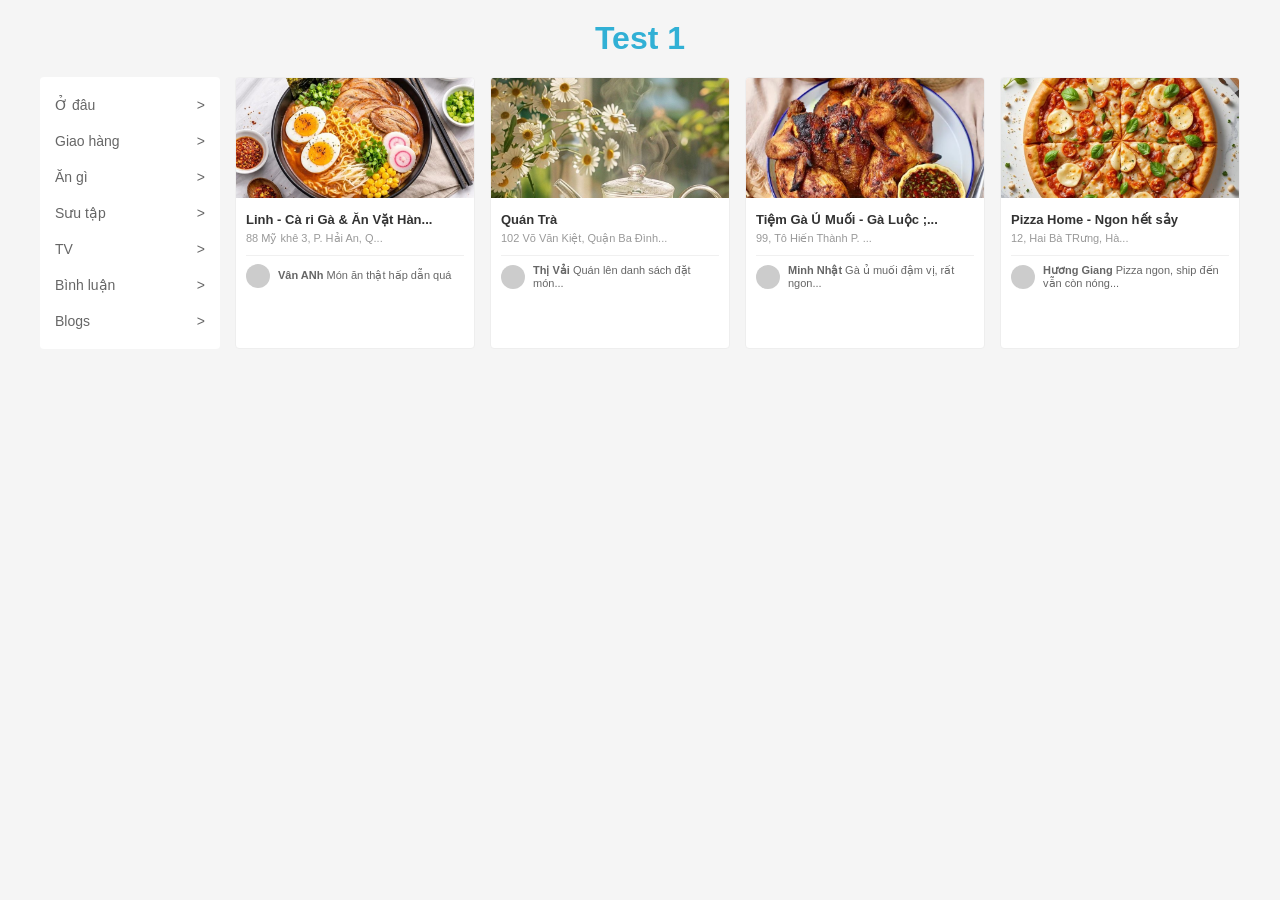
==== baitapvenha/monan.html @ aa29210a "done html" ====
<!DOCTYPE html>
<html lang="vi">

<head>
    <meta charset="UTF-8">
    <title>Test 1</title>
    <link rel="stylesheet" href="monan.css">
</head>

<body>

    <h1 class="tieu-de-trang">Test 1</h1>

    <!-- Khung chứa toàn bộ giao diện -->
    <div class="khung-chinh">

        <!-- Cột danh mục bên trái -->
        <div class="cot-danh-muc">
            <div class="muc-danh-muc đang-chot">Ở đâu <span>&gt;</span></div>
            <div class="muc-danh-muc">Giao hàng <span>&gt;</span></div>
            <div class="muc-danh-muc">Ăn gì <span>&gt;</span></div>
            <div class="muc-danh-muc">Sưu tập <span>&gt;</span></div>
            <div class="muc-danh-muc">TV <span>&gt;</span></div>
            <div class="muc-danh-muc">Bình luận <span>&gt;</span></div>
            <div class="muc-danh-muc">Blogs <span>&gt;</span></div>
        </div>

        <div class="danh-sach-quan">


            <div class="the-quan">
                <img src="hinh6.jpg" alt="Món ăn">
                <div class="noi-dung-quan">
                    <h3>Linh - Cà ri Gà &amp; Ăn Vặt Hàn...</h3>
                    <p class="dia-chi">88 Mỹ khê 3, P. Hải An, Q...</p>
                    <div class="binh-luan">
                        <div class="anh-dai-dien"></div>
                        <p><b>Vân ANh</b> Món ăn thật hấp dẫn quá</p>
                    </div>
                </div>
            </div>


            <div class="the-quan">
                <img src="hinh7.jpg" alt="Món ăn">
                <div class="noi-dung-quan">
                    <h3>Quán Trà</h3>
                    <p class="dia-chi">102 Võ Văn Kiệt, Quận Ba Đình...</p>
                    <div class="binh-luan">
                        <div class="anh-dai-dien"></div>
                        <p><b>Thị Vải</b> Quán lên danh sách đặt món...</p>
                    </div>
                </div>
            </div>


            <div class="the-quan">
                <img src="hinh8.jpg" alt="Món ăn">
                <div class="noi-dung-quan">
                    <h3>Tiệm Gà Ủ Muối - Gà Luộc ;...</h3>
                    <p class="dia-chi">99, Tô Hiến Thành P. ...</p>
                    <div class="binh-luan">
                        <div class="anh-dai-dien"></div>
                        <p><b>Minh Nhật</b> Gà ủ muối đậm vị, rất ngon...</p>
                    </div>
                </div>
            </div>


            <div class="the-quan">
                <img src="hinh9.jpg" alt="Món ăn">
                <div class="noi-dung-quan">
                    <h3>Pizza Home - Ngon hết sảy</h3>
                    <p class="dia-chi">12, Hai Bà TRưng, Hà...</p>
                    <div class="binh-luan">
                        <div class="anh-dai-dien"></div>
                        <p><b>Hương Giang</b> Pizza ngon, ship đến vẫn còn nóng...</p>
                    </div>
                </div>
            </div>

        </div>
    </div>

</body>

</html>
---- baitapvenha/monan.css ----
* {
    margin: 0;
    padding: 0;
    box-sizing: border-box;
    font-family: Arial, sans-serif;
}

body {
    background-color: #f5f5f5;
    padding: 20px;
}

.tieu-de-trang {
    text-align: center;
    color: #31b0d5;
    margin-bottom: 20px;
    font-size: 32px;
}

.khung-chinh {
    display: flex;
    max-width: 1200px;
    margin: 0 auto;
    gap: 15px;
}

.cot-danh-muc {
    width: 180px;
    background: #fff;
    padding: 10px 0;
    border-radius: 4px;
}

.muc-danh-muc {
    padding: 10px 15px;
    font-size: 14px;
    color: #666;
    display: flex;
    justify-content: space-between;
    cursor: pointer;
}

.muc-danh-muc.dang-chon {
    color: #d9534f;
}

.danh-sach-quan {
    display: flex;
    gap: 15px;
    flex: 1;
}

.the-quan {
    background: #fff;
    border-radius: 4px;
    overflow: hidden;
    flex: 1;
    border: 1px solid #eee;
}

.the-quan img {
    width: 100%;
    height: 120px;
    object-fit: cover;
}

.noi-dung-quan {
    padding: 10px;
}

.noi-dung-quan h3 {
    font-size: 13px;
    color: #333;
    white-space: nowrap;
    overflow: hidden;
    text-overflow: ellipsis;
}

.dia-chi {
    font-size: 11px;
    color: #999;
    margin: 5px 0 10px 0;
    white-space: nowrap;
    overflow: hidden;
    text-overflow: ellipsis;
}

.binh-luan {
    display: flex;
    align-items: center;
    gap: 8px;
    padding-top: 8px;
    border-top: 1px solid #f0f0f0;
}

.anh-dai-dien {
    width: 24px;
    height: 24px;
    background-color: #ccc;
    border-radius: 50%;
    flex-shrink: 0;
}

.binh-luan p {
    font-size: 11px;
    color: #666;
    line-height: 1.2;
}
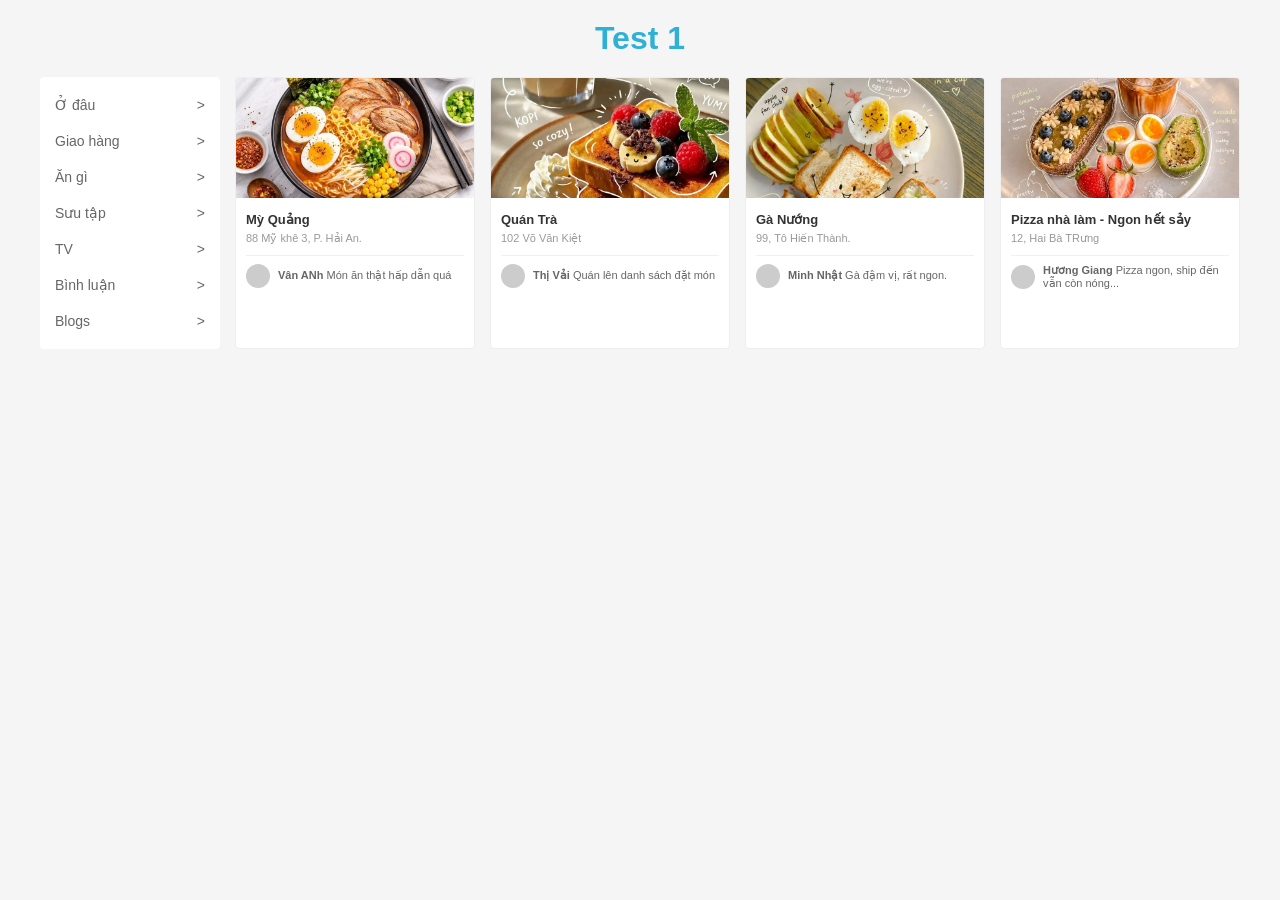
==== commit 7317713d: "baitap" ====
--- a/baitapvenha/monan.html
+++ b/baitapvenha/monan.html
@@ -11,10 +11,8 @@
 
     <h1 class="tieu-de-trang">Test 1</h1>
 
-    <!-- Khung chứa toàn bộ giao diện -->
     <div class="khung-chinh">
 
-        <!-- Cột danh mục bên trái -->
         <div class="cot-danh-muc">
             <div class="muc-danh-muc đang-chot">Ở đâu <span>&gt;</span></div>
             <div class="muc-danh-muc">Giao hàng <span>&gt;</span></div>
@@ -31,8 +29,8 @@
             <div class="the-quan">
                 <img src="hinh6.jpg" alt="Món ăn">
                 <div class="noi-dung-quan">
-                    <h3>Linh - Cà ri Gà &amp; Ăn Vặt Hàn...</h3>
-                    <p class="dia-chi">88 Mỹ khê 3, P. Hải An, Q...</p>
+                    <h3>Mỳ Quảng</h3>
+                    <p class="dia-chi">88 Mỹ khê 3, P. Hải An.</p>
                     <div class="binh-luan">
                         <div class="anh-dai-dien"></div>
                         <p><b>Vân ANh</b> Món ăn thật hấp dẫn quá</p>
@@ -45,10 +43,10 @@
                 <img src="hinh7.jpg" alt="Món ăn">
                 <div class="noi-dung-quan">
                     <h3>Quán Trà</h3>
-                    <p class="dia-chi">102 Võ Văn Kiệt, Quận Ba Đình...</p>
+                    <p class="dia-chi">102 Võ Văn Kiệt</p>
                     <div class="binh-luan">
                         <div class="anh-dai-dien"></div>
-                        <p><b>Thị Vải</b> Quán lên danh sách đặt món...</p>
+                        <p><b>Thị Vải</b> Quán lên danh sách đặt món</p>
                     </div>
                 </div>
             </div>
@@ -57,11 +55,11 @@
             <div class="the-quan">
                 <img src="hinh8.jpg" alt="Món ăn">
                 <div class="noi-dung-quan">
-                    <h3>Tiệm Gà Ủ Muối - Gà Luộc ;...</h3>
-                    <p class="dia-chi">99, Tô Hiến Thành P. ...</p>
+                    <h3> Gà Nướng</h3>
+                    <p class="dia-chi">99, Tô Hiến Thành.</p>
                     <div class="binh-luan">
                         <div class="anh-dai-dien"></div>
-                        <p><b>Minh Nhật</b> Gà ủ muối đậm vị, rất ngon...</p>
+                        <p><b>Minh Nhật</b> Gà đậm vị, rất ngon.</p>
                     </div>
                 </div>
             </div>
@@ -70,8 +68,8 @@
             <div class="the-quan">
                 <img src="hinh9.jpg" alt="Món ăn">
                 <div class="noi-dung-quan">
-                    <h3>Pizza Home - Ngon hết sảy</h3>
-                    <p class="dia-chi">12, Hai Bà TRưng, Hà...</p>
+                    <h3>Pizza nhà làm - Ngon hết sảy</h3>
+                    <p class="dia-chi">12, Hai Bà TRưng</p>
                     <div class="binh-luan">
                         <div class="anh-dai-dien"></div>
                         <p><b>Hương Giang</b> Pizza ngon, ship đến vẫn còn nóng...</p>
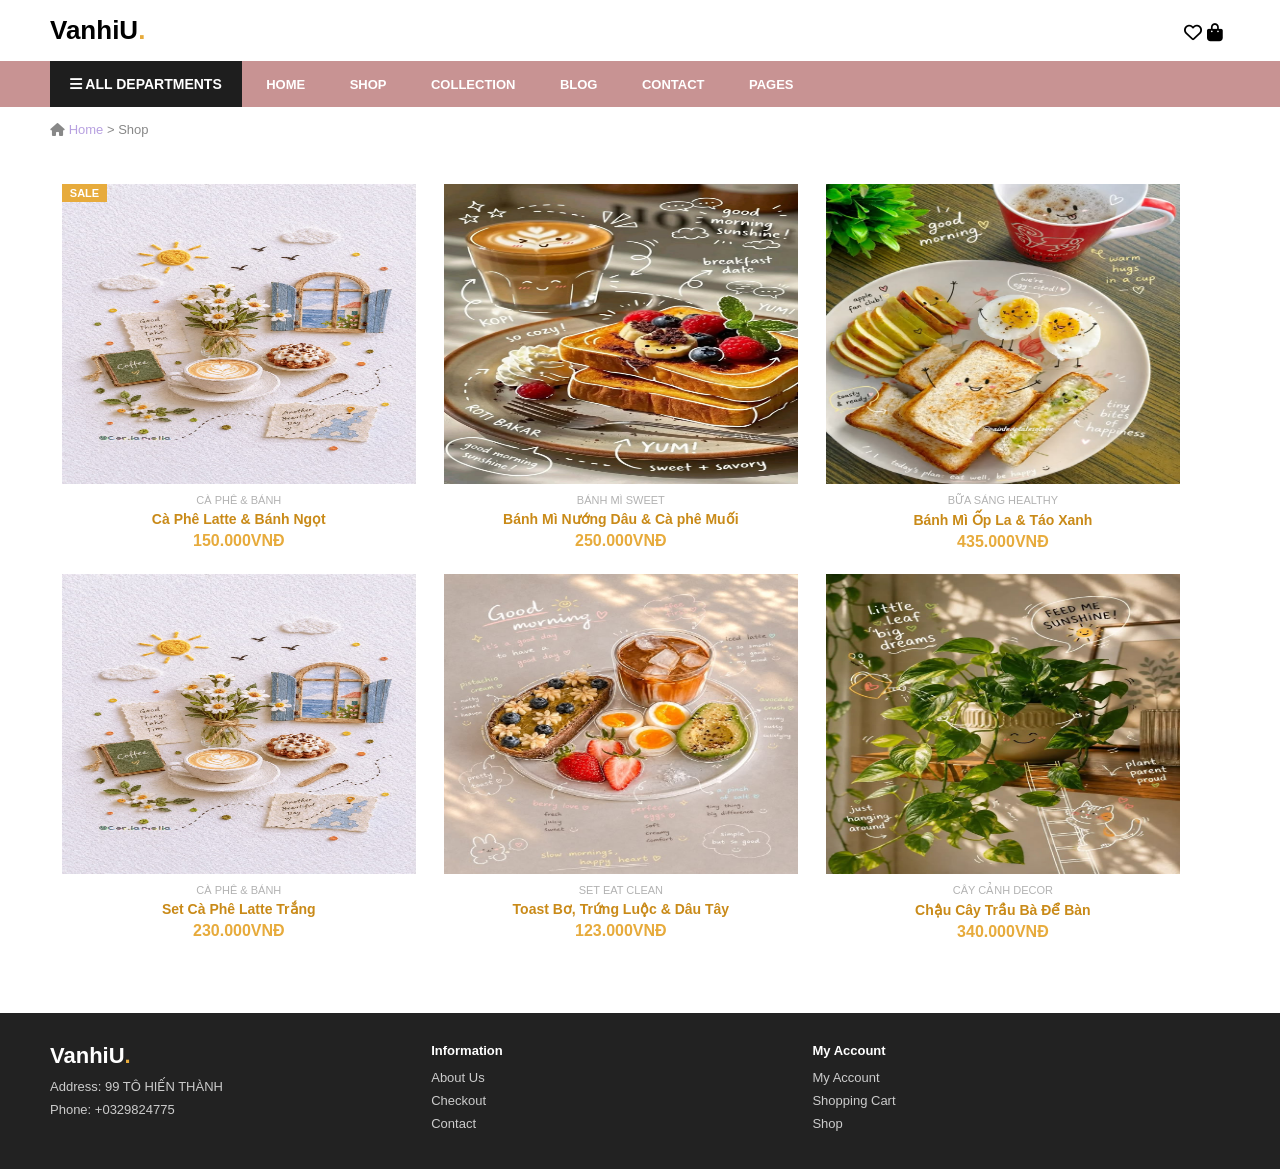
==== commit aac07fb1: "Update monan HTML and CSS" ====
--- a/baitapvenha/monan.html
+++ b/baitapvenha/monan.html
@@ -3,80 +3,128 @@
 
 <head>
     <meta charset="UTF-8">
-    <title>Test 1</title>
-    <link rel="stylesheet" href="monan.css">
+    <meta name="viewport" content="width=device-width, initial-scale=1.0">
+    <title>VanhiU Store</title>
+
+    <!-- Thư viện Icon Font Awesome -->
+    <link rel="stylesheet" href="https://cdnjs.cloudflare.com/ajax/libs/font-awesome/6.4.0/css/all.min.css">
+    <link rel="stylesheet" href="web.css">
 </head>
 
 <body>
 
-    <h1 class="tieu-de-trang">Test 1</h1>
+    <!-- Header chuẩn: Logo bên trái, Icon góc phải -->
+    <div class="header">
+        <div class="logo">VanhiU<span>.</span></div>
 
-    <div class="khung-chinh">
+        <div class="icons">
+            <i class="fa-regular fa-heart"></i>
+            <i class="fa-solid fa-bag-shopping"></i>
+        </div>
+    </div>
 
-        <div class="cot-danh-muc">
-            <div class="muc-danh-muc đang-chot">Ở đâu <span>&gt;</span></div>
-            <div class="muc-danh-muc">Giao hàng <span>&gt;</span></div>
-            <div class="muc-danh-muc">Ăn gì <span>&gt;</span></div>
-            <div class="muc-danh-muc">Sưu tập <span>&gt;</span></div>
-            <div class="muc-danh-muc">TV <span>&gt;</span></div>
-            <div class="muc-danh-muc">Bình luận <span>&gt;</span></div>
-            <div class="muc-danh-muc">Blogs <span>&gt;</span></div>
+    <!-- Menu -->
+    <div class="nav">
+        <div class="nav-left">
+            <i class="fa-solid fa-bars"></i> ALL DEPARTMENTS
+        </div>
+        <ul class="menu">
+            <li><a href="#">Home</a></li>
+            <li><a href="#">Shop</a></li>
+            <li><a href="#">Collection</a></li>
+            <li><a href="#">Blog</a></li>
+            <li><a href="#">Contact</a></li>
+            <li><a href="#">Pages</a></li>
+        </ul>
+    </div>
+
+    <!-- Đường dẫn -->
+    <div class="path">
+        <i class="fa-solid fa-house"></i> <a href="#">Home</a> &gt; <span>Shop</span>
+    </div>
+
+    <!-- Danh sách sản phẩm -->
+    <div class="list">
+
+        <div class="card">
+            <div class="img">
+                <span class="sale">Sale</span>
+                <img src="hinh12.jpg" alt="Ảnh 1">
+            </div>
+            <div class="cat">CÀ PHÊ & BÁNH</div>
+            <div class="title">Cà Phê Latte & Bánh Ngọt</div>
+            <div class="price">150.000VNĐ</div>
         </div>
 
-        <div class="danh-sach-quan">
+        <div class="card">
+            <div class="img">
+                <img src="hinh7.jpg" alt="Ảnh 2">
+            </div>
+            <div class="cat">BÁNH MÌ SWEET</div>
+            <div class="title">Bánh Mì Nướng Dâu & Cà phê Muối</div>
+            <div class="price">250.000VNĐ</div>
+        </div>
 
+        <div class="card">
+            <div class="img">
+                <img src="hinh8.jpg" alt="Ảnh 3">
+            </div>
+            <div class="cat">BỮA SÁNG HEALTHY</div>
+            <div class="title">Bánh Mì Ốp La & Táo Xanh</div>
+            <div class="price">435.000VNĐ</div>
+        </div>
 
-            <div class="the-quan">
-                <img src="hinh6.jpg" alt="Món ăn">
-                <div class="noi-dung-quan">
-                    <h3>Mỳ Quảng</h3>
-                    <p class="dia-chi">88 Mỹ khê 3, P. Hải An.</p>
-                    <div class="binh-luan">
-                        <div class="anh-dai-dien"></div>
-                        <p><b>Vân ANh</b> Món ăn thật hấp dẫn quá</p>
-                    </div>
-                </div>
+        <div class="card">
+            <div class="img">
+                <img src="hinh12.jpg" alt="Ảnh 4">
+            </div>
+            <div class="cat">CÀ PHÊ & BÁNH</div>
+            <div class="title">Set Cà Phê Latte Trắng</div>
+            <div class="price">230.000VNĐ</div>
+        </div>
+
+        <div class="card">
+            <div class="img">
+                <img src="hinh9.jpg" alt="Ảnh 5">
+            </div>
+            <div class="cat">SET EAT CLEAN</div>
+            <div class="title">Toast Bơ, Trứng Luộc & Dâu Tây</div>
+            <div class="price">123.000VNĐ</div>
+        </div>
+
+        <div class="card">
+            <div class="img">
+                <img src="hinh11.jpg" alt="Ảnh 6">
+            </div>
+            <div class="cat">CÂY CẢNH DECOR</div>
+            <div class="title">Chậu Cây Trầu Bà Để Bàn</div>
+            <div class="price">340.000VNĐ</div>
+        </div>
+
+    </div>
+
+    <!-- Footer -->
+    <div class="footer">
+        <div class="footer-main">
+            <div class="col">
+                <div class="logo">VanhiU<span>.</span></div>
+                <p>Address: 99 TÔ HIẾN THÀNH</p>
+                <p>Phone: +0329824775</p>
             </div>
 
-
-            <div class="the-quan">
-                <img src="hinh7.jpg" alt="Món ăn">
-                <div class="noi-dung-quan">
-                    <h3>Quán Trà</h3>
-                    <p class="dia-chi">102 Võ Văn Kiệt</p>
-                    <div class="binh-luan">
-                        <div class="anh-dai-dien"></div>
-                        <p><b>Thị Vải</b> Quán lên danh sách đặt món</p>
-                    </div>
-                </div>
+            <div class="col">
+                <h4>Information</h4>
+                <p>About Us</p>
+                <p>Checkout</p>
+                <p>Contact</p>
             </div>
 
-
-            <div class="the-quan">
-                <img src="hinh8.jpg" alt="Món ăn">
-                <div class="noi-dung-quan">
-                    <h3> Gà Nướng</h3>
-                    <p class="dia-chi">99, Tô Hiến Thành.</p>
-                    <div class="binh-luan">
-                        <div class="anh-dai-dien"></div>
-                        <p><b>Minh Nhật</b> Gà đậm vị, rất ngon.</p>
-                    </div>
-                </div>
+            <div class="col">
+                <h4>My Account</h4>
+                <p>My Account</p>
+                <p>Shopping Cart</p>
+                <p>Shop</p>
             </div>
-
-
-            <div class="the-quan">
-                <img src="hinh9.jpg" alt="Món ăn">
-                <div class="noi-dung-quan">
-                    <h3>Pizza nhà làm - Ngon hết sảy</h3>
-                    <p class="dia-chi">12, Hai Bà TRưng</p>
-                    <div class="binh-luan">
-                        <div class="anh-dai-dien"></div>
-                        <p><b>Hương Giang</b> Pizza ngon, ship đến vẫn còn nóng...</p>
-                    </div>
-                </div>
-            </div>
-
         </div>
     </div>
 
--- a/baitapvenha/web.css
+++ b/baitapvenha/web.css
@@ -0,0 +1,168 @@
+* {
+    margin: 0;
+    padding: 0;
+    box-sizing: border-box;
+    font-family: Arial, sans-serif;
+}
+
+
+/* Header */
+
+.header {
+    padding: 15px 50px;
+}
+
+.logo {
+    display: inline-block;
+    font-size: 26px;
+    font-weight: bold;
+    width: 49%;
+}
+
+.logo span {
+    color: #e7ab3c;
+}
+
+.icons {
+    display: inline-block;
+    width: 50%;
+    text-align: right;
+    font-size: 18px;
+}
+
+.nav {
+    background: #c89393;
+    padding: 0 50px;
+}
+
+.nav-left {
+    display: inline-block;
+    background: #1e1e1e;
+    color: #fff;
+    padding: 15px 20px;
+    font-size: 14px;
+    font-weight: bold;
+}
+
+.menu {
+    display: inline-block;
+    list-style: none;
+}
+
+.menu li {
+    display: inline-block;
+}
+
+.menu a {
+    display: block;
+    color: #fff;
+    text-decoration: none;
+    padding: 15px 20px;
+    font-size: 13px;
+    font-weight: bold;
+    text-transform: uppercase;
+}
+
+.menu a:hover {
+    color: #e7ab3c;
+}
+
+.path {
+    padding: 15px 50px;
+    font-size: 13px;
+    color: #888;
+}
+
+.path a {
+    color: #b7a0e0;
+    text-decoration: none;
+}
+
+.list {
+    padding: 20px 50px;
+}
+
+.card {
+    display: inline-block;
+    width: 30%;
+    margin: 1%;
+    text-align: center;
+    vertical-align: top;
+}
+
+.img {
+    background: #f6c6c6;
+    height: 300px;
+    margin-bottom: 10px;
+    position: relative;
+}
+
+.img img {
+    width: 100%;
+    height: 100%;
+}
+
+.sale {
+    position: absolute;
+    top: 0;
+    left: 0;
+    background: #e7ab3c;
+    color: #fff;
+    font-size: 11px;
+    padding: 3px 8px;
+    font-weight: bold;
+    text-transform: uppercase;
+}
+
+.cat {
+    font-size: 11px;
+    color: #b2b2b2;
+    text-transform: uppercase;
+    margin-bottom: 5px;
+}
+
+.title {
+    font-size: 14px;
+    color: #c98a18;
+    font-weight: bold;
+    margin-bottom: 5px;
+}
+
+.price {
+    font-size: 16px;
+    font-weight: bold;
+    color: #e7ab3c;
+}
+
+.footer {
+    background: #222;
+    color: #ccc;
+    font-size: 13px;
+    margin-top: 40px;
+}
+
+.footer-main {
+    padding: 30px 50px;
+}
+
+.col {
+    display: inline-block;
+    width: 32%;
+    vertical-align: top;
+}
+
+.footer .logo {
+    color: #fff;
+    font-size: 22px;
+    margin-bottom: 10px;
+    width: 100%;
+}
+
+.col h4 {
+    color: #fff;
+    margin-bottom: 12px;
+}
+
+.col p {
+    margin-bottom: 8px;
+}
